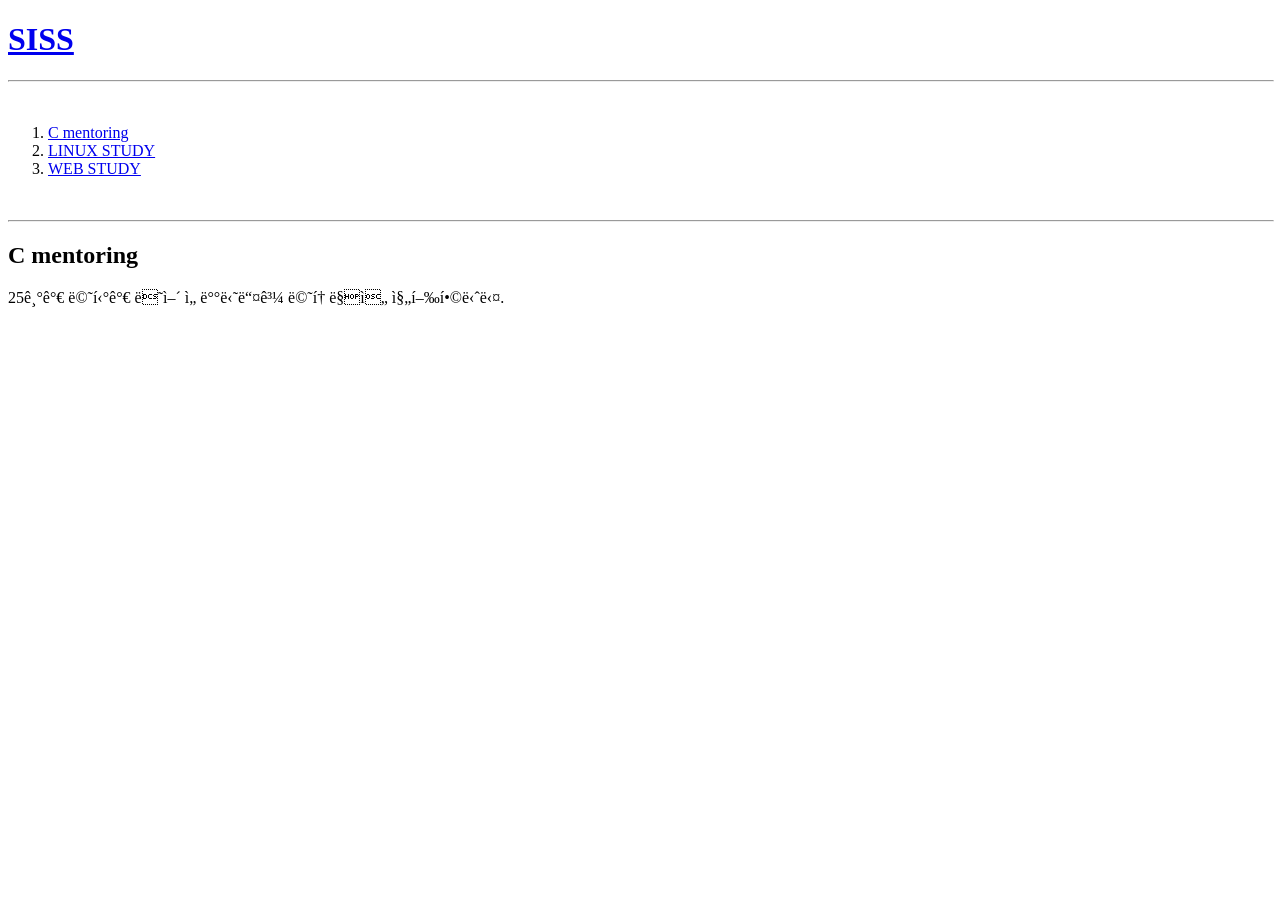
==== 1.html @ 57161572 "웹만들기 기본 연습!" ====
<!DOCTYPE html>
<html>
<head>
   <title>SISS</title>
     <meta charset="UFT-8">
   </head>
   <body>
     <h1><a href="index.html">SISS</a></h1>
     <hr width="100%">
     <br>
        <ol>
        <li><a href="1.html">C mentoring</a></li>
        <li><a href="2.html">LINUX STUDY</a></li>
        <li><a href="3.html">WEB STUDY</a></li>
     </ol>
     <br>
     <hr width="100%">
    <h2>C mentoring</h2>
    25기가 멘티가 되어 선배님들과 멘토링을 진행합니다.
    
    
    </body>
     </html>
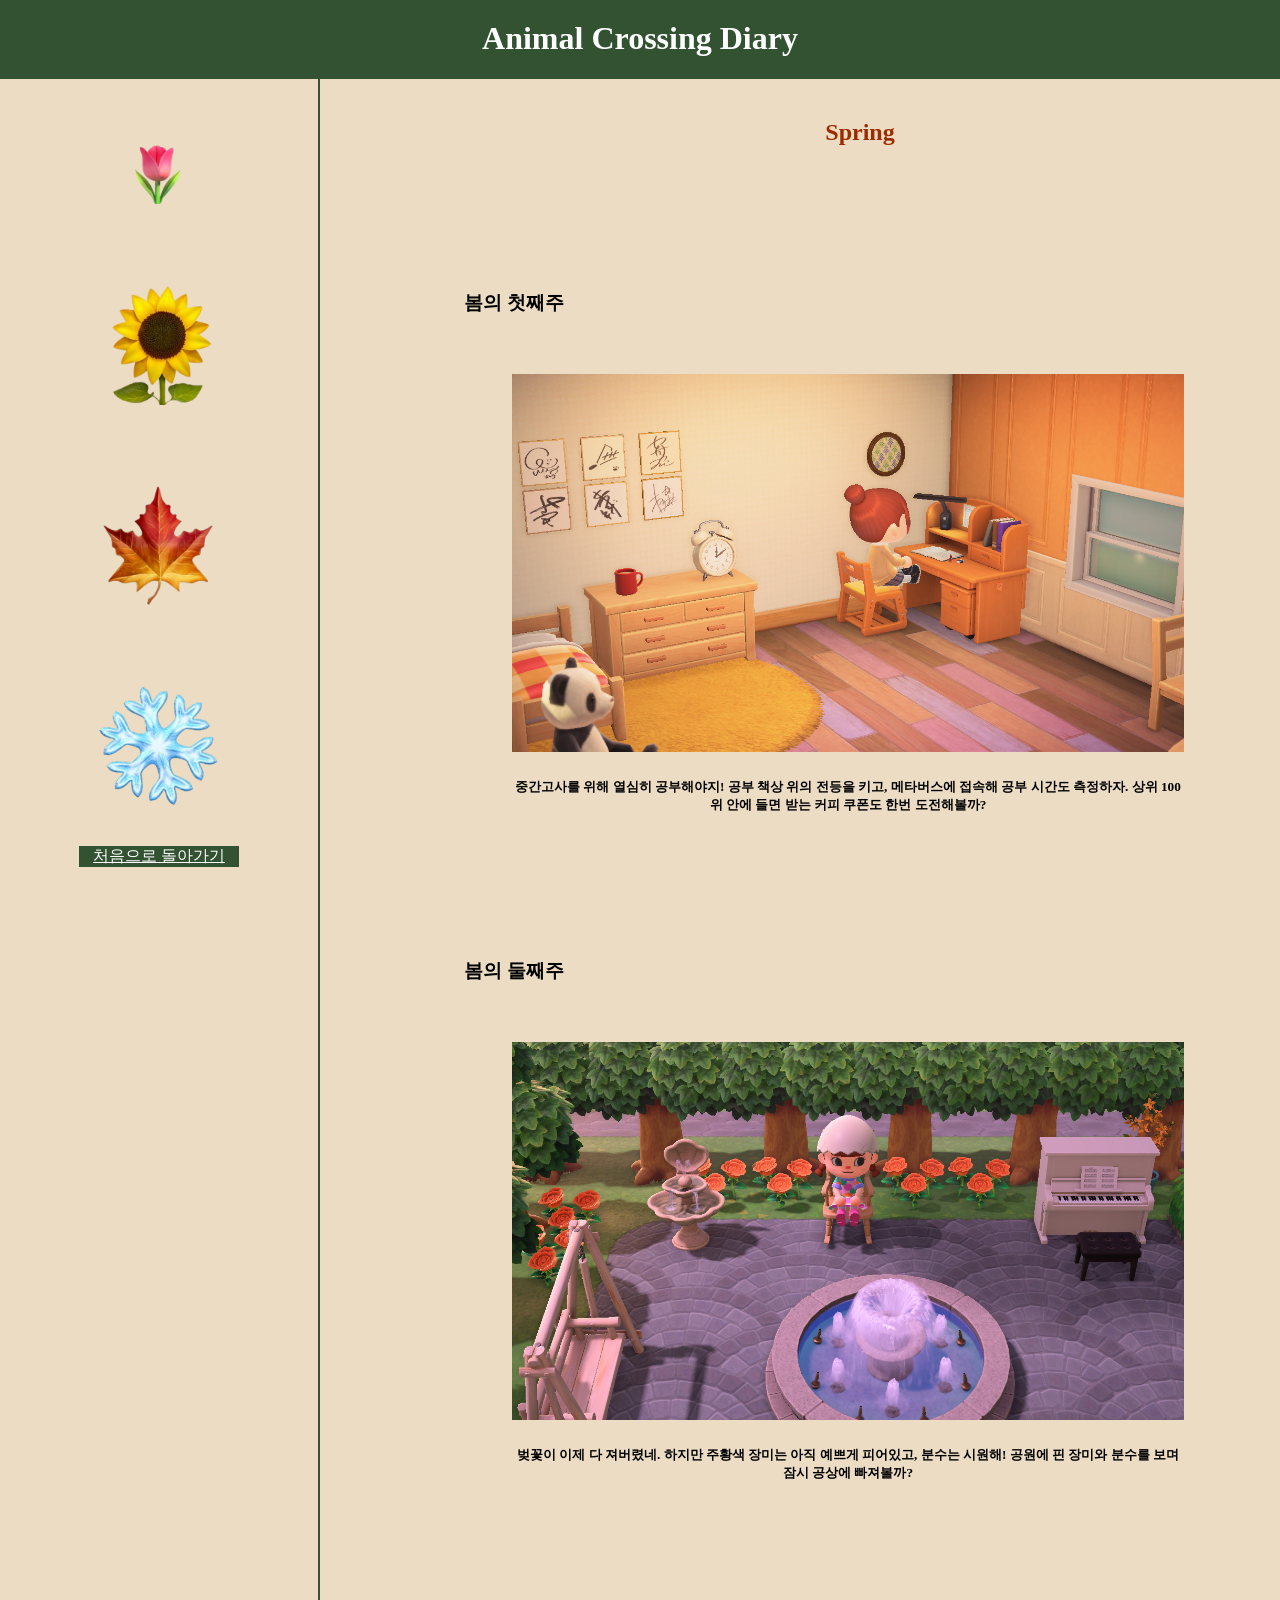
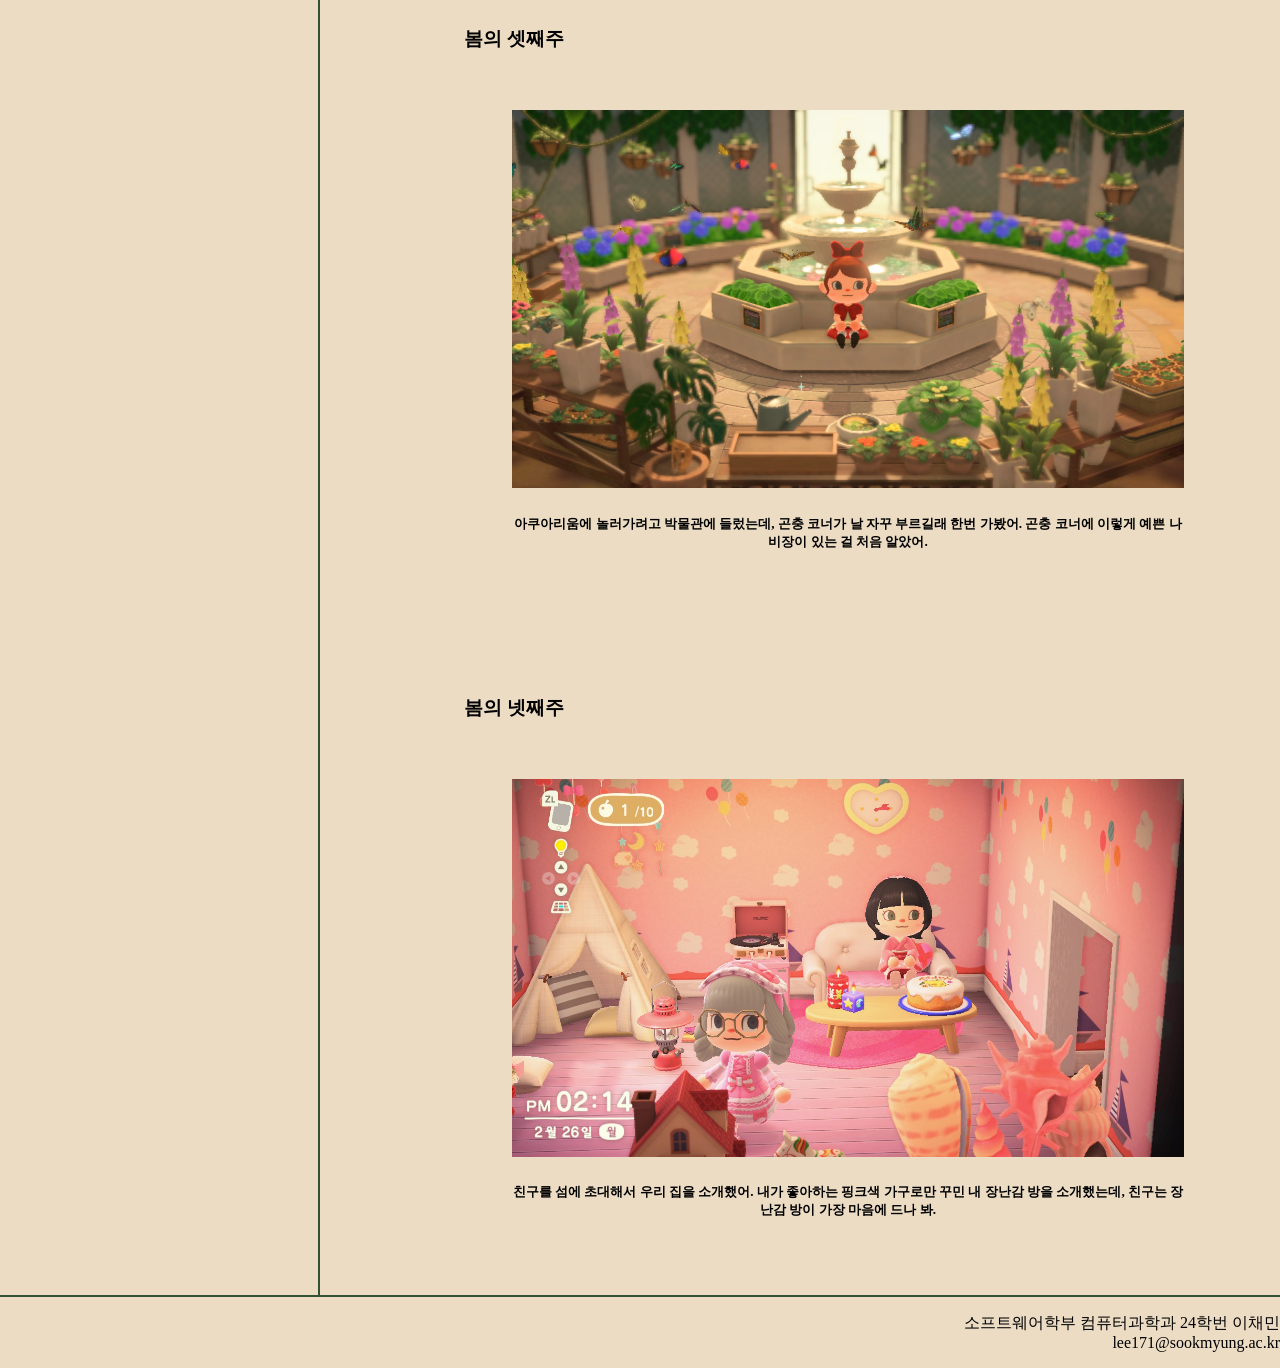
==== commit d81545b7: "Add files via upload" ====
--- a/1.html
+++ b/1.html
@@ -1,23 +1,51 @@
 <!DOCTYPE html>
-<html>
 <head>
-   <title>SISS</title>
-     <meta charset="UFT-8">
-   </head>
-   <body>
-     <h1><a href="index.html">SISS</a></h1>
-     <hr width="100%">
-     <br>
-        <ol>
-        <li><a href="1.html">C mentoring</a></li>
-        <li><a href="2.html">LINUX STUDY</a></li>
-        <li><a href="3.html">WEB STUDY</a></li>
-     </ol>
-     <br>
-     <hr width="100%">
-    <h2>C mentoring</h2>
-    25기가 멘티가 되어 선배님들과 멘토링을 진행합니다.
+    <meta charset="utf-8">
+    <title>동물의 숲 일지</title>
+    <link rel="stylesheet" type="text/css" href="style.css">
+</head>
+
+<body>
+    <h1 class="INTRO">Animal Crossing Diary</h1>
     
-    
-    </body>
-     </html>
+    <div class="grid">
+        <div class="list">
+            <a href="1.html" title="봄의 이야기"><img class="season" id="select" src="img/spring.png"></a>
+            <a href="2.html" title="여름의 이야기"><img class="season" src="img/summer.png"></a>
+            <a href="3.html" title="가을의 이야기"><img class="season" src="img/fall.png"></a>
+            <a href="4.html" title="가을의 이야기"><img class="season" src="img/winter.png"></a>
+            <a href="index.html" id="back">처음으로 돌아가기</a>
+        </div>
+
+        <div class="content">
+            <h2>Spring</h2>
+            
+            <h3>봄의 첫째주</h3>
+            <img class="photo" src="img/spring(1).png">
+            <h5>중간고사를 위해 열심히 공부해야지! 공부 책상 위의 전등을 키고, 메타버스에 접속해 공부 시간도 측정하자. 상위 100위 안에 들면 받는 커피 쿠폰도 한번 도전해볼까?</h5>
+
+            <h3>봄의 둘째주</h3>
+            <img class="photo" src="img/spring(2).png">
+            <h5>벚꽃이 이제 다 져버렸네. 하지만 주황색 장미는 아직 예쁘게 피어있고, 분수는 시원해! 공원에 핀 장미와 분수를 보며 잠시 공상에 빠져볼까?</h5>
+
+            <h3>봄의 셋째주</h3>
+            <img class="photo" src="img/spring(3).png">
+            <h5>아쿠아리움에 놀러가려고 박물관에 들렀는데, 곤충 코너가 날 자꾸 부르길래 한번 가봤어. 곤충 코너에 이렇게 예쁜 나비장이 있는 걸 처음 알았어.</h5>
+
+            <h3>봄의 넷째주</h3>
+            <img class="photo" src="img/spring(4).png">
+            <h5>친구를 섬에 초대해서 우리 집을 소개했어. 내가 좋아하는 핑크색 가구로만 꾸민 내 장난감 방을 소개했는데, 친구는 장난감 방이 가장 마음에 드나 봐.</h5>
+            
+            <br><br><br>
+        </div>
+    </div>
+
+
+
+</body>
+
+
+
+<footer>
+    <p align="right">소프트웨어학부 컴퓨터과학과 24학번 이채민 <br>lee171@sookmyung.ac.kr</p>
+</footer>
--- a/style.css
+++ b/style.css
@@ -0,0 +1,137 @@
+body{
+    background-color: rgb(236, 220, 196);
+    margin:0px;
+}
+
+.INTRO{
+    text-align: center;
+    padding: 20px;
+    border-bottom: 2px solid rgb(50, 82, 50);
+
+    /*폰트 적용*/
+    font-family: "Dancing Script", cursive;
+    font-optical-sizing: auto;
+    font-weight: 600;
+    font-style: normal;
+    color:white;
+
+    margin: 0px;
+    background-color: rgb(50, 82, 50);
+}
+
+.grid{
+    /*list와 비디오 한 줄로 나열하기*/
+    display: grid;
+    grid-template-columns: 25% 1fr;
+    
+}
+
+#menu{
+    border-right: 2px solid rgb(50, 82, 50);
+}
+
+button{
+    margin-left: 20%;
+}
+
+#m1{
+    margin-left: 10%;
+    margin-right: 10%;
+}
+
+.list{
+    padding: 25px;
+    border-right: 2px solid rgb(50, 82, 50);
+}
+
+#back{
+    /*처음으로 돌아가기*/
+    background-color: rgb(50, 82, 50);
+    color:white;
+    display: block;
+    margin-left: 20%;
+    margin-right: 20%;
+    text-align: center;
+}
+
+
+video{
+
+    padding-top: 5%;
+    padding-left: 20%;
+    padding-right: 10%;
+    width: 70%;
+}
+
+
+.season{
+    padding: 15%;
+    width: 70%;
+    max-width: 120px;
+    /*가운데 정렬*/
+    display: block;
+    margin-left: auto;
+    margin-right: auto;
+}
+
+#select{
+    max-width: 60px;
+    width: 60px;
+}
+
+
+blockquote{
+    background-color:rgb(50, 82, 50);
+    color: white;
+    margin-left: 17.5%;    
+    width: 75%;    
+    font-size: 20px;
+}
+
+h2{
+     /*폰트 적용*/
+     font-family: "Dancing Script", cursive;
+     font-optical-sizing: auto;
+     font-weight: 600;
+     font-style: normal;
+     color:rgb(155, 44, 0);
+     text-align: center;
+
+     margin-top: 40px;
+     margin-left: 12.5%;
+}
+
+h3{
+    margin-top: 15%;
+    margin-left: 15%;
+    margin-bottom: 5%;
+}
+
+
+h4{
+    margin-top: 15%;
+    margin-left: 15%;    
+    width: 80%;  
+    color: rgb(155, 44, 0);
+}
+
+h5{
+    text-align: center;
+    padding-left: 20%;
+    padding-right: 10%;
+}
+
+.photo{
+    padding-top: 10px;
+    padding-left: 20%;
+    padding-right: 10%;
+    width: 70%;
+}
+
+.timenow{
+    text-align: center;
+}
+
+footer{
+    border-top: solid 2px rgb(50, 82, 50);
+}
